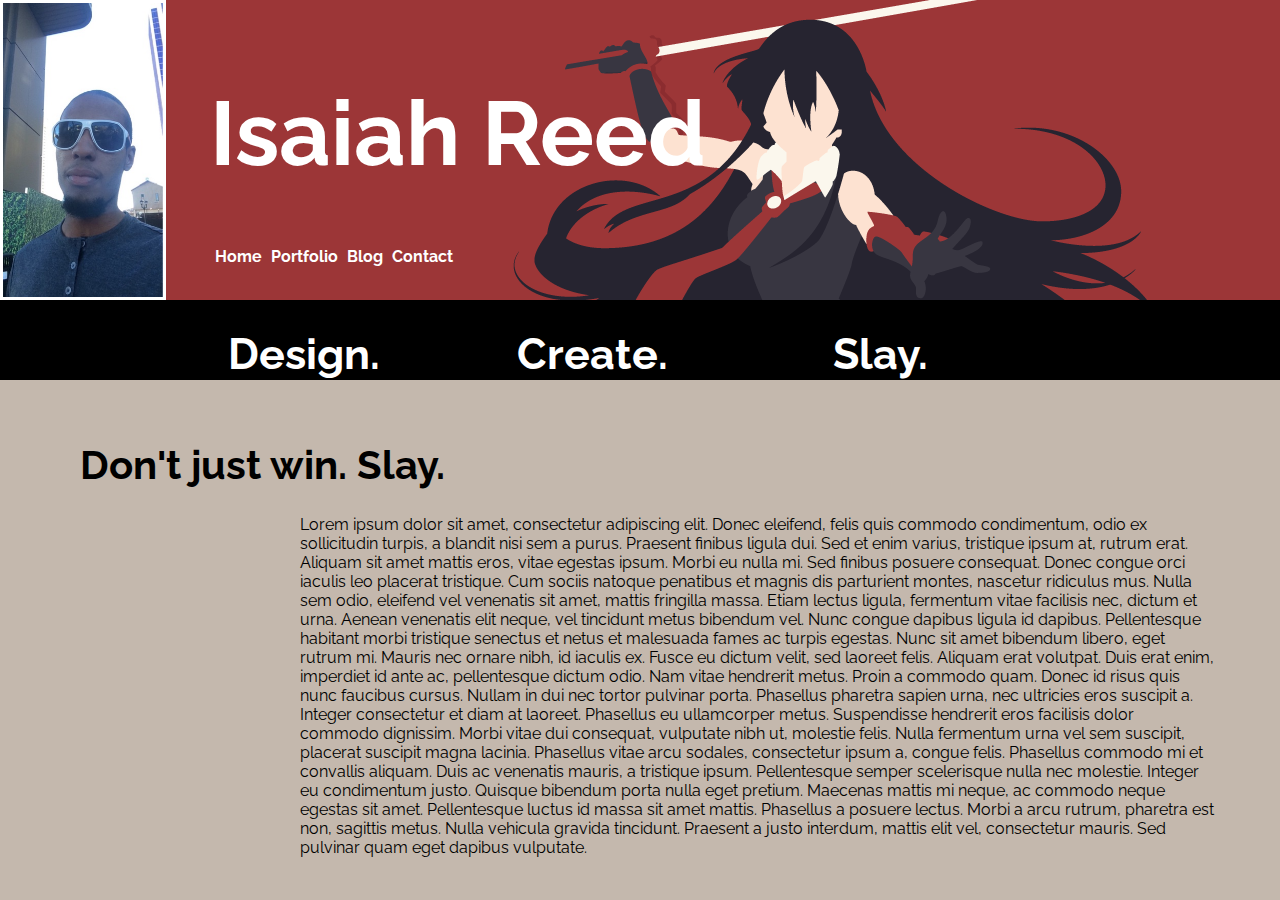
==== index.html @ c9ecda80 "Initial Files" ====
<!doctype html>
<link href="https://fonts.googleapis.com/css?family=Raleway|Ubuntu" rel="stylesheet" type="text/css">
<link href="main.css" rel="stylesheet" type="text/css">
<html>
<head>
<meta charset="utf-8">
<title>Isaiah OP | Home</title>
</head>

<body>
<div id="topcontainer">
		<div id="sidebar">
			<img src="zay YT banner.png">

		</div>
	<div class="pagetitle">
		<h1 style="color:white">Isaiah Reed</h1>
        <div id="sitenav">
        		<ul>
    				<li><a href="index.html">Home</a></li>
        			<li><a href="portfolio.html">Portfolio</a></li>
        			<li><a href="zayblog.html">Blog</a></li>
            		<li><a href="contact.html">Contact</a></li>
    			</ul>
      		</div>
	</div>
   <div id="social">
	<ul>
    	<li><a href="http://www.twitter.com/isaiahreed" target="_blank" ><img src="twitter.png" alt="twitter"></a></li>
        <li><a href="http://www.facebook.com/zayisperfect" target="_blank"><img src="facebook.png" alt="facebook"></a></li>
        <li><a href="https://www.linkedin.com/in/isaiahreed" target="_blank"><img src="linkedin.png" alt="linked in"></a></li>
    </ul>

</div>
</div>

<div class="supporting">
	<div class="containter">
    	<div class="col">
        	<h1>Design.</h1>
        </div>
        <div class="col">
        	<h1>Create.</h1>
        </div>
        <div class="col">
        	<h1>Slay.</h1>
        </div>
    </div>
</div>

<div class="content">
<h1>Don't just win. Slay.</h1>
<p>Lorem ipsum dolor sit amet, consectetur adipiscing elit. Donec eleifend, felis quis commodo condimentum, odio ex sollicitudin turpis, a blandit nisi sem a purus. Praesent finibus ligula dui. Sed et enim varius, tristique ipsum at, rutrum erat. Aliquam sit amet mattis eros, vitae egestas ipsum. Morbi eu nulla mi. Sed finibus posuere consequat. Donec congue orci iaculis leo placerat tristique. Cum sociis natoque penatibus et magnis dis parturient montes, nascetur ridiculus mus. Nulla sem odio, eleifend vel venenatis sit amet, mattis fringilla massa. Etiam lectus ligula, fermentum vitae facilisis nec, dictum et urna. Aenean venenatis elit neque, vel tincidunt metus bibendum vel. Nunc congue dapibus ligula id dapibus. Pellentesque habitant morbi tristique senectus et netus et malesuada fames ac turpis egestas. Nunc sit amet bibendum libero, eget rutrum mi. Mauris nec ornare nibh, id iaculis ex. Fusce eu dictum velit, sed laoreet felis.

Aliquam erat volutpat. Duis erat enim, imperdiet id ante ac, pellentesque dictum odio. Nam vitae hendrerit metus. Proin a commodo quam. Donec id risus quis nunc faucibus cursus. Nullam in dui nec tortor pulvinar porta. Phasellus pharetra sapien urna, nec ultricies eros suscipit a. Integer consectetur et diam at laoreet. Phasellus eu ullamcorper metus. Suspendisse hendrerit eros facilisis dolor commodo dignissim. Morbi vitae dui consequat, vulputate nibh ut, molestie felis.

Nulla fermentum urna vel sem suscipit, placerat suscipit magna lacinia. Phasellus vitae arcu sodales, consectetur ipsum a, congue felis. Phasellus commodo mi et convallis aliquam. Duis ac venenatis mauris, a tristique ipsum. Pellentesque semper scelerisque nulla nec molestie. Integer eu condimentum justo. Quisque bibendum porta nulla eget pretium. Maecenas mattis mi neque, ac commodo neque egestas sit amet. Pellentesque luctus id massa sit amet mattis. Phasellus a posuere lectus. Morbi a arcu rutrum, pharetra est non, sagittis metus. Nulla vehicula gravida tincidunt. Praesent a justo interdum, mattis elit vel, consectetur mauris. Sed pulvinar quam eget dapibus vulputate.</p>
</div>

</body>
</html>
---- main.css ----
@charset "utf-8";
/* CSS Document */
html {
	height: 100%;
	}

body{
	background-color: #C4B8AD;
	min-height: 100%;
	margin:0;
}

.containter {
	width: 960px;
	margin: 0 auto;
	}

h1, p {
	font-family:Raleway;
	}

/* Top third of page --------------------------------- */
#topcontainer{
	width: 100%;
	height: 300px;
	background: url(akame.png) center -125px;
	position: relative;
	}

#sidebar{
	height: 100%;
	width: 150px;
	display: inline-block;
	float:left;
	}

#sidebar img {
	border-radius: 0%;
	border-color: white;
	border-style: solid;
	display: block;
	width:160px;
	height: 294px;
	margin-left:auto;
	margin-right: auto;
	}

#sitenav {
	display:inline;
}

#sitenav ul {
	list-style-type: none;
	padding-left: 60px;
	}

#sitenav li {
	font-family:Raleway;
	padding:0px 0px 5px 5px;
	font-weight:bold;
	display: inline;
	}

#sitenav li a {
	text-decoration:none;
	text-align:left;
	color: white;
	}

#sitenav li a:hover {
	color:grey;
	}

.pagetitle{
	width: 700px;
	display: inline-block;
	margin-top: 20px;
	}

.pagetitle h1{
	font-family: Raleway;
	font-size: 90px;
	padding-left: 60px;
	}

#social {
	height: 300px;
	width: 5%;
	display:inline-block;
	margin-left: 30%;
	position: fixed;
	}

#social ul {
	list-style-type: none;
	}

#social li {
	padding: 10px;
	opacity: 0.5;
	}

#social img {
	height:50px;
	}

#social li:hover{
	opacity: 1;
	}

/* Middle break of page ----------------------------- */
.supporting {
	background-color: black;
	height: 80px;
	width: 100%;
	margin:0;
	display: inline-block;
	}

.supporting h1 {
	color: white;
	font-weight: 400px;
	font-size: 43px;
	}

.supporting .col {
	float: left;
	text-align: center;
	width: 30%;
	}


/* Content and material ------------------------------ */

.content{
	margin-top:0px;
	width: 95%;
	height: 475px;
	display:inline-block;
	overflow-y:auto;
	}

.content h1{
	padding: 30px 0 0 80px;
	font-family:Raleway;
	font-size: 40px;
	}
.content p {
	postion: absolute;
	margin-left: 300px;
	}

.content form {
		text-align: center;
		margin-top: 50px;
	}

.content form p {
	margin-left: 0px;
	margin-top: 10px;
}
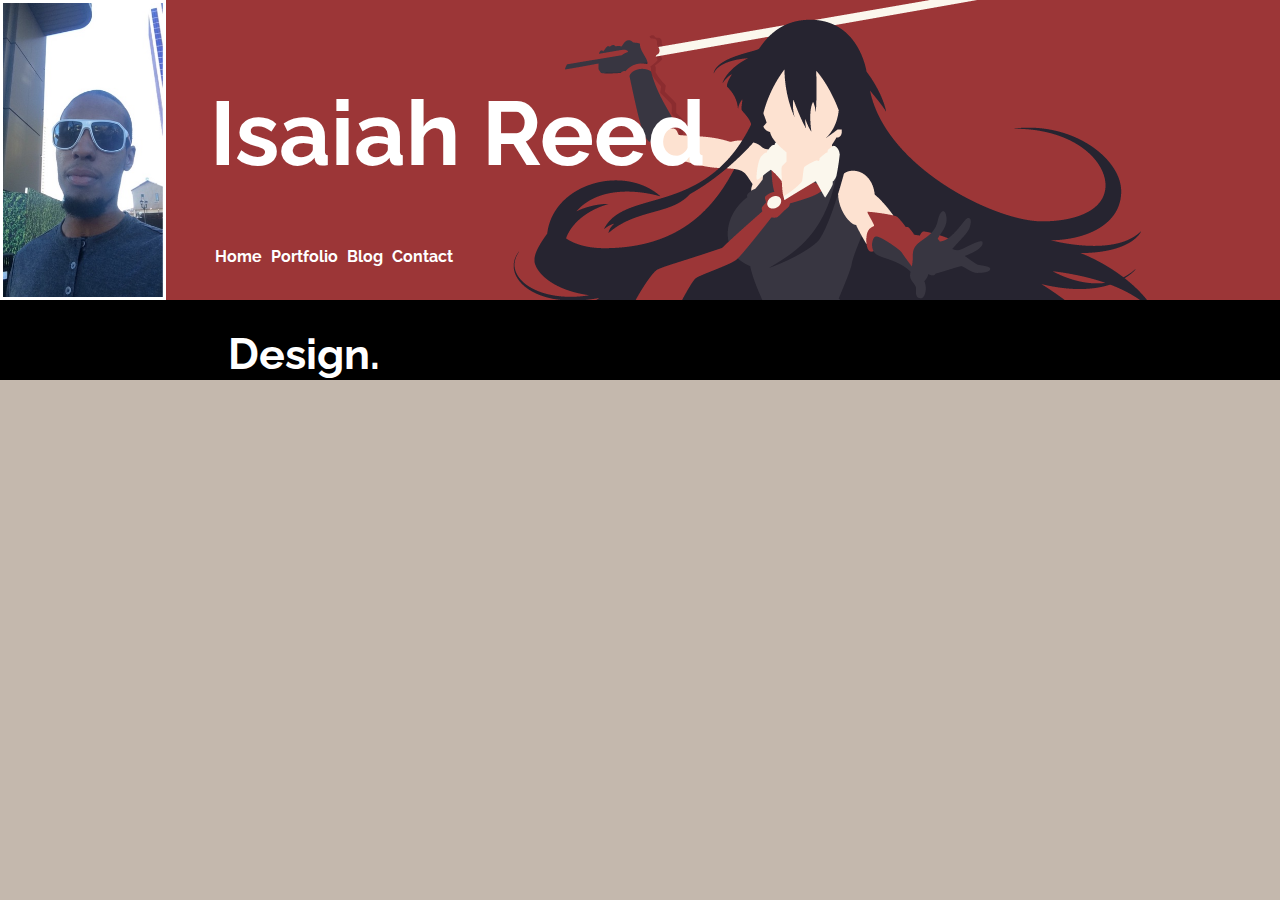
==== commit 00a2a553: "Add animations-Portfolio link" ====
--- a/index.html
+++ b/index.html
@@ -1,13 +1,15 @@
 <!doctype html>
+<script src="jquery-3.0.0.min.js"></script>
 <link href="https://fonts.googleapis.com/css?family=Raleway|Ubuntu" rel="stylesheet" type="text/css">
+<link href="animate.css" rel="stylesheet" type="text/css" />
 <link href="main.css" rel="stylesheet" type="text/css">
 <html>
 <head>
 <meta charset="utf-8">
 <title>Isaiah OP | Home</title>
 </head>
-
 <body>
+<script src="pwebsite.js" type="text/javascript"></script>
 <div id="topcontainer">
 		<div id="sidebar">
 			<img src="zay YT banner.png">
@@ -33,16 +35,15 @@
 
 </div>
 </div>
-
 <div class="supporting">
 	<div class="containter">
-    	<div class="col">
+    	<div class="col" id="target1">
         	<h1>Design.</h1>
         </div>
-        <div class="col">
+        <div class="col" id="target2">
         	<h1>Create.</h1>
         </div>
-        <div class="col">
+        <div class="col" id="target3">
         	<h1>Slay.</h1>
         </div>
     </div>
--- a/main.css
+++ b/main.css
@@ -17,9 +17,11 @@
 
 h1, p {
 	font-family:Raleway;
+	position: relative;
 	}
 
 /* Top third of page --------------------------------- */
+
 #topcontainer{
 	width: 100%;
 	height: 300px;
@@ -127,7 +129,9 @@
 	float: left;
 	text-align: center;
 	width: 30%;
+	display: none;
 	}
+
 
 
 /* Content and material ------------------------------ */
@@ -138,6 +142,7 @@
 	height: 475px;
 	display:inline-block;
 	overflow-y:auto;
+	display: none;
 	}
 
 .content h1{
